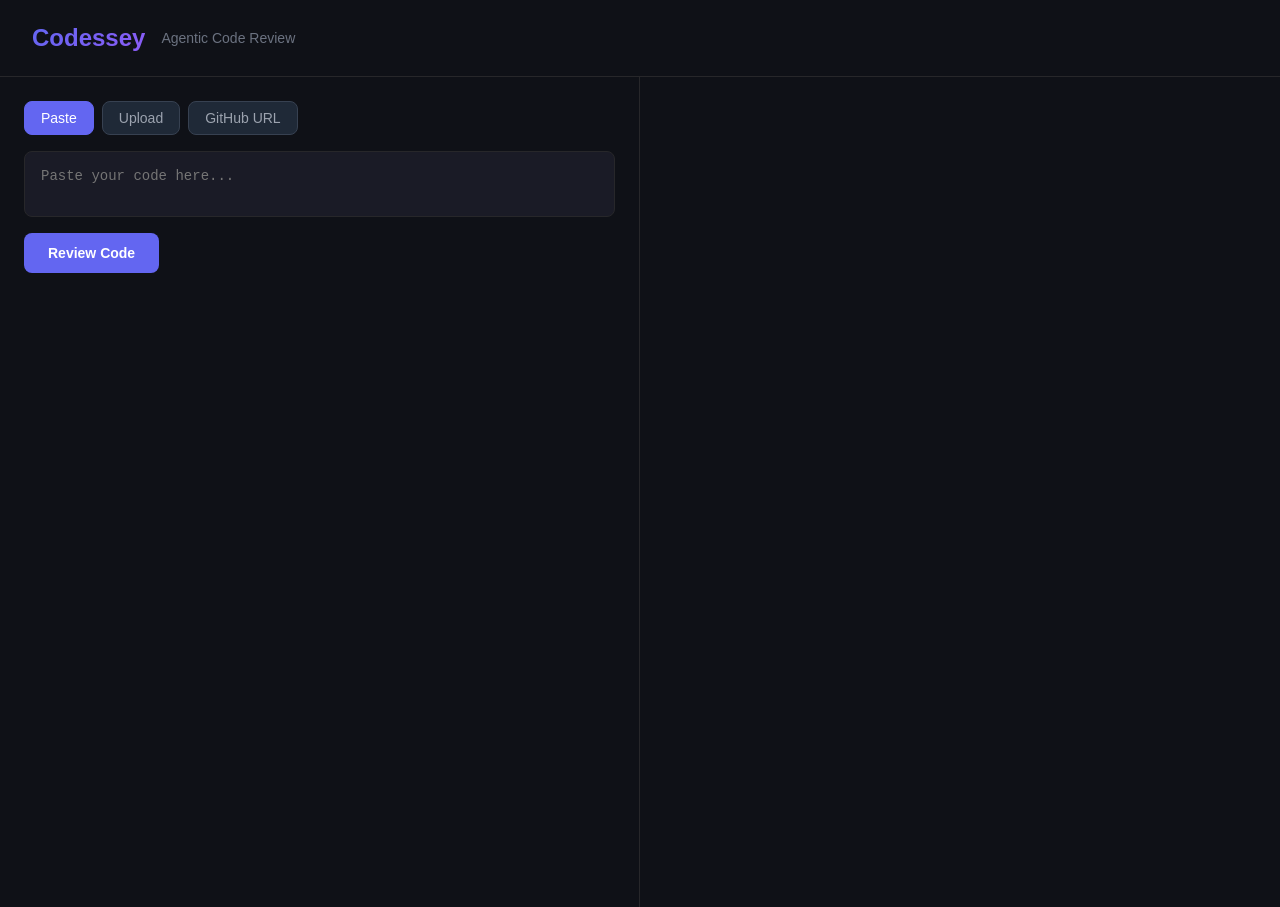
==== static/index.html @ 9fb00867 "Initial commit" ====
<!DOCTYPE html>
<html lang="en">
<head>
    <meta charset="UTF-8">
    <meta name="viewport" content="width=device-width, initial-scale=1.0">
    <title>Codessey — Agentic Code Review</title>
    <style>
        * { box-sizing: border-box; margin: 0; padding: 0; }
        body { font-family: -apple-system, BlinkMacSystemFont, 'Segoe UI', Roboto, sans-serif; background: #0f1117; color: #e4e4e7; min-height: 100vh; }
        .header { padding: 1.5rem 2rem; border-bottom: 1px solid #27272a; display: flex; align-items: center; gap: 1rem; }
        .header h1 { font-size: 1.5rem; font-weight: 700; background: linear-gradient(135deg, #6366f1, #8b5cf6); -webkit-background-clip: text; -webkit-text-fill-color: transparent; }
        .container { display: grid; grid-template-columns: 1fr 1fr; height: calc(100vh - 70px); }
        .panel { padding: 1.5rem; overflow-y: auto; }
        .panel-left { border-right: 1px solid #27272a; }
        .tabs { display: flex; gap: 0.5rem; margin-bottom: 1rem; }
        .tab { padding: 0.5rem 1rem; border-radius: 0.5rem; background: #1f2937; border: 1px solid #374151; cursor: pointer; color: #9ca3af; font-size: 0.875rem; }
        .tab.active { background: #6366f1; color: white; border-color: #6366f1; }
        textarea { width: 100%; height: calc(100% - 120px); background: #1a1b26; border: 1px solid #27272a; border-radius: 0.5rem; padding: 1rem; color: #e4e4e7; font-family: 'JetBrains Mono', monospace; font-size: 0.875rem; resize: none; }
        input[type="text"], input[type="file"] { width: 100%; padding: 0.75rem; background: #1a1b26; border: 1px solid #27272a; border-radius: 0.5rem; color: #e4e4e7; margin-bottom: 0.75rem; }
        .btn { padding: 0.75rem 1.5rem; background: #6366f1; color: white; border: none; border-radius: 0.5rem; cursor: pointer; font-size: 0.875rem; font-weight: 600; }
        .btn:hover { background: #4f46e5; }
        .btn:disabled { opacity: 0.5; cursor: not-allowed; }
        .report { font-size: 0.9rem; line-height: 1.6; }
        .report h1 { font-size: 1.3rem; margin-bottom: 1rem; }
        .report h2 { font-size: 1.1rem; margin-top: 1.5rem; margin-bottom: 0.5rem; color: #a5b4fc; }
        .report h3 { font-size: 0.95rem; margin-top: 1rem; color: #c4b5fd; }
        .report p { margin-bottom: 0.5rem; }
        .report hr { border: none; border-top: 1px solid #27272a; margin: 1rem 0; }
        .report blockquote { border-left: 3px solid #f59e0b; padding-left: 1rem; color: #fbbf24; margin: 0.5rem 0; }
        .loading { display: none; align-items: center; justify-content: center; height: 100%; }
        .loading.active { display: flex; }
        .spinner { width: 2rem; height: 2rem; border: 3px solid #27272a; border-top-color: #6366f1; border-radius: 50%; animation: spin 0.8s linear infinite; }
        @keyframes spin { to { transform: rotate(360deg); } }
        .error { color: #ef4444; padding: 1rem; background: #1a1b26; border-radius: 0.5rem; border: 1px solid #ef4444; }
        .hidden { display: none; }
    </style>
</head>
<body>
    <div class="header">
        <h1>Codessey</h1>
        <span style="color: #6b7280; font-size: 0.875rem;">Agentic Code Review</span>
    </div>
    <div class="container">
        <div class="panel panel-left">
            <div class="tabs">
                <button class="tab active" data-tab="paste">Paste</button>
                <button class="tab" data-tab="upload">Upload</button>
                <button class="tab" data-tab="url">GitHub URL</button>
            </div>
            <div id="tab-paste">
                <textarea id="code-input" placeholder="Paste your code here..."></textarea>
                <div style="margin-top: 0.75rem;">
                    <button class="btn" id="review-paste-btn">Review Code</button>
                </div>
            </div>
            <div id="tab-upload" class="hidden">
                <input type="file" id="file-input" accept=".py,.js,.ts,.java,.go,.cpp,.c,.h">
                <button class="btn" id="review-upload-btn">Review File</button>
            </div>
            <div id="tab-url" class="hidden">
                <input type="text" id="url-input" placeholder="https://github.com/user/repo/blob/main/file.py">
                <button class="btn" id="review-url-btn">Review URL</button>
            </div>
        </div>
        <div class="panel">
            <div class="loading" id="loading">
                <div style="text-align: center;">
                    <div class="spinner"></div>
                    <p style="margin-top: 1rem; color: #6b7280;">Analyzing code...</p>
                </div>
            </div>
            <div class="report" id="report"></div>
            <div class="error hidden" id="error"></div>
        </div>
    </div>
    <script src="app.js"></script>
</body>
</html>
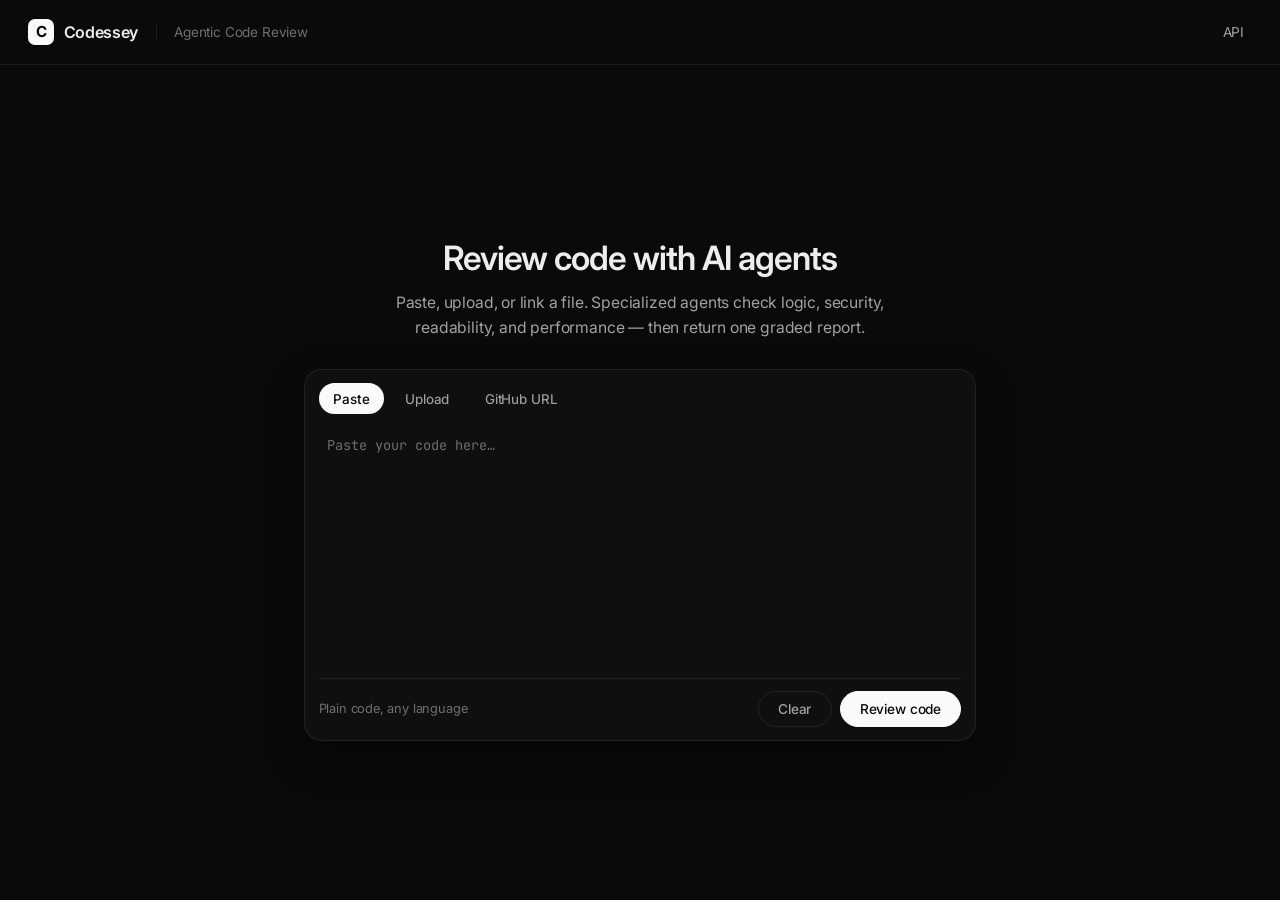
==== commit e0b8c4e8: "chore: update gitignore and static files" ====
--- a/static/index.html
+++ b/static/index.html
@@ -4,75 +4,128 @@
     <meta charset="UTF-8">
     <meta name="viewport" content="width=device-width, initial-scale=1.0">
     <title>Codessey — Agentic Code Review</title>
-    <style>
-        * { box-sizing: border-box; margin: 0; padding: 0; }
-        body { font-family: -apple-system, BlinkMacSystemFont, 'Segoe UI', Roboto, sans-serif; background: #0f1117; color: #e4e4e7; min-height: 100vh; }
-        .header { padding: 1.5rem 2rem; border-bottom: 1px solid #27272a; display: flex; align-items: center; gap: 1rem; }
-        .header h1 { font-size: 1.5rem; font-weight: 700; background: linear-gradient(135deg, #6366f1, #8b5cf6); -webkit-background-clip: text; -webkit-text-fill-color: transparent; }
-        .container { display: grid; grid-template-columns: 1fr 1fr; height: calc(100vh - 70px); }
-        .panel { padding: 1.5rem; overflow-y: auto; }
-        .panel-left { border-right: 1px solid #27272a; }
-        .tabs { display: flex; gap: 0.5rem; margin-bottom: 1rem; }
-        .tab { padding: 0.5rem 1rem; border-radius: 0.5rem; background: #1f2937; border: 1px solid #374151; cursor: pointer; color: #9ca3af; font-size: 0.875rem; }
-        .tab.active { background: #6366f1; color: white; border-color: #6366f1; }
-        textarea { width: 100%; height: calc(100% - 120px); background: #1a1b26; border: 1px solid #27272a; border-radius: 0.5rem; padding: 1rem; color: #e4e4e7; font-family: 'JetBrains Mono', monospace; font-size: 0.875rem; resize: none; }
-        input[type="text"], input[type="file"] { width: 100%; padding: 0.75rem; background: #1a1b26; border: 1px solid #27272a; border-radius: 0.5rem; color: #e4e4e7; margin-bottom: 0.75rem; }
-        .btn { padding: 0.75rem 1.5rem; background: #6366f1; color: white; border: none; border-radius: 0.5rem; cursor: pointer; font-size: 0.875rem; font-weight: 600; }
-        .btn:hover { background: #4f46e5; }
-        .btn:disabled { opacity: 0.5; cursor: not-allowed; }
-        .report { font-size: 0.9rem; line-height: 1.6; }
-        .report h1 { font-size: 1.3rem; margin-bottom: 1rem; }
-        .report h2 { font-size: 1.1rem; margin-top: 1.5rem; margin-bottom: 0.5rem; color: #a5b4fc; }
-        .report h3 { font-size: 0.95rem; margin-top: 1rem; color: #c4b5fd; }
-        .report p { margin-bottom: 0.5rem; }
-        .report hr { border: none; border-top: 1px solid #27272a; margin: 1rem 0; }
-        .report blockquote { border-left: 3px solid #f59e0b; padding-left: 1rem; color: #fbbf24; margin: 0.5rem 0; }
-        .loading { display: none; align-items: center; justify-content: center; height: 100%; }
-        .loading.active { display: flex; }
-        .spinner { width: 2rem; height: 2rem; border: 3px solid #27272a; border-top-color: #6366f1; border-radius: 50%; animation: spin 0.8s linear infinite; }
-        @keyframes spin { to { transform: rotate(360deg); } }
-        .error { color: #ef4444; padding: 1rem; background: #1a1b26; border-radius: 0.5rem; border: 1px solid #ef4444; }
-        .hidden { display: none; }
-    </style>
+    <link rel="preconnect" href="https://fonts.googleapis.com">
+    <link rel="preconnect" href="https://fonts.gstatic.com" crossorigin>
+    <link href="https://fonts.googleapis.com/css2?family=Inter:wght@400;450;500;600;700&family=JetBrains+Mono:wght@400;500&display=swap" rel="stylesheet">
+    <link rel="stylesheet" href="styles.css">
 </head>
 <body>
-    <div class="header">
-        <h1>Codessey</h1>
-        <span style="color: #6b7280; font-size: 0.875rem;">Agentic Code Review</span>
-    </div>
-    <div class="container">
-        <div class="panel panel-left">
-            <div class="tabs">
-                <button class="tab active" data-tab="paste">Paste</button>
-                <button class="tab" data-tab="upload">Upload</button>
-                <button class="tab" data-tab="url">GitHub URL</button>
+    <header class="header">
+        <div class="brand">
+            <div class="logo-mark">C</div>
+            <h1>Codessey</h1>
+        </div>
+        <div class="divider"></div>
+        <span class="tagline">Agentic Code Review</span>
+        <div class="spacer"></div>
+        <a class="header-link" href="/docs" target="_blank" rel="noopener">API</a>
+    </header>
+
+    <main class="stage">
+        <!-- ===== Input view ===== -->
+        <section class="view active" id="view-input">
+            <div class="hero">
+                <h2 class="hero-title">Review code with AI agents</h2>
+                <p class="hero-subtitle">Paste, upload, or link a file. Specialized agents check logic, security, readability, and performance — then return one graded report.</p>
             </div>
-            <div id="tab-paste">
-                <textarea id="code-input" placeholder="Paste your code here..."></textarea>
-                <div style="margin-top: 0.75rem;">
-                    <button class="btn" id="review-paste-btn">Review Code</button>
+
+            <div class="composer">
+                <div class="tabs" role="tablist">
+                    <button class="tab active" data-tab="paste" role="tab">Paste</button>
+                    <button class="tab" data-tab="upload" role="tab">Upload</button>
+                    <button class="tab" data-tab="url" role="tab">GitHub URL</button>
+                </div>
+
+                <!-- Paste -->
+                <div class="tab-content" id="tab-paste">
+                    <textarea id="code-input" placeholder="Paste your code here…" spellcheck="false"></textarea>
+                    <div class="composer-bar">
+                        <span class="composer-hint" id="paste-hint">Plain code, any language</span>
+                        <div class="composer-actions">
+                            <button class="btn btn-ghost" id="clear-paste-btn" type="button">Clear</button>
+                            <button class="btn" id="review-paste-btn">Review code</button>
+                        </div>
+                    </div>
+                </div>
+
+                <!-- Upload -->
+                <div class="tab-content hidden" id="tab-upload">
+                    <label class="dropzone" id="dropzone" for="file-input">
+                        <svg class="dz-icon" width="28" height="28" viewBox="0 0 24 24" fill="none" stroke="currentColor" stroke-width="1.5" stroke-linecap="round" stroke-linejoin="round">
+                            <path d="M21 15v4a2 2 0 0 1-2 2H5a2 2 0 0 1-2-2v-4"/>
+                            <polyline points="17 8 12 3 7 8"/>
+                            <line x1="12" y1="3" x2="12" y2="15"/>
+                        </svg>
+                        <div class="dz-text" id="dz-text">Drag &amp; drop a file here, or <u>browse</u></div>
+                        <input type="file" id="file-input" accept=".py,.js,.ts,.java,.go,.cpp,.c,.h">
+                    </label>
+                    <div class="composer-bar">
+                        <span class="composer-hint">.py .js .ts .java .go .cpp .c .h</span>
+                        <div class="composer-actions">
+                            <button class="btn" id="review-upload-btn" disabled>Review file</button>
+                        </div>
+                    </div>
+                </div>
+
+                <!-- URL -->
+                <div class="tab-content hidden" id="tab-url">
+                    <input type="text" id="url-input" placeholder="https://github.com/user/repo/blob/main/file.py" spellcheck="false">
+                    <div class="composer-bar">
+                        <span class="composer-hint">A single file on GitHub</span>
+                        <div class="composer-actions">
+                            <button class="btn" id="review-url-btn">Review URL</button>
+                        </div>
+                    </div>
                 </div>
             </div>
-            <div id="tab-upload" class="hidden">
-                <input type="file" id="file-input" accept=".py,.js,.ts,.java,.go,.cpp,.c,.h">
-                <button class="btn" id="review-upload-btn">Review File</button>
+        </section>
+
+        <!-- ===== Loading view ===== -->
+        <section class="view" id="view-loading">
+            <div class="loader">
+                <div class="spinner"></div>
+                <p class="loader-title">Analyzing code…</p>
+                <p class="loader-sub" id="loader-sub">Agents are reviewing logic, security, readability, and performance.</p>
             </div>
-            <div id="tab-url" class="hidden">
-                <input type="text" id="url-input" placeholder="https://github.com/user/repo/blob/main/file.py">
-                <button class="btn" id="review-url-btn">Review URL</button>
-            </div>
-        </div>
-        <div class="panel">
-            <div class="loading" id="loading">
-                <div style="text-align: center;">
-                    <div class="spinner"></div>
-                    <p style="margin-top: 1rem; color: #6b7280;">Analyzing code...</p>
+        </section>
+
+        <!-- ===== Results view ===== -->
+        <section class="view" id="view-results">
+            <div class="results-inner">
+                <div class="error" id="error"></div>
+
+                <div class="summary" id="summary">
+                    <div class="grade-badge" id="grade-badge">–</div>
+                    <div class="summary-meta">
+                        <div class="summary-score">
+                            <span>Health</span>
+                            <b id="health-value">0</b>/100
+                        </div>
+                        <div class="score-bar">
+                            <div class="score-bar-fill" id="score-bar-fill" style="width:0%"></div>
+                        </div>
+                        <div class="summary-stats">
+                            <div><b id="findings-count">0</b> findings</div>
+                            <div id="unavailable-stat" class="hidden"><b id="unavailable-count">0</b> checks unavailable</div>
+                        </div>
+                    </div>
+                </div>
+
+                <article class="report" id="report"></article>
+
+                <div class="results-footer">
+                    <button class="btn btn-ghost" id="review-another-btn" type="button">
+                        <svg width="15" height="15" viewBox="0 0 24 24" fill="none" stroke="currentColor" stroke-width="1.8" stroke-linecap="round" stroke-linejoin="round">
+                            <path d="M3 12a9 9 0 1 0 9-9 9.75 9.75 0 0 0-6.74 2.74L3 8"/>
+                            <path d="M3 3v5h5"/>
+                        </svg>
+                        Review another
+                    </button>
                 </div>
             </div>
-            <div class="report" id="report"></div>
-            <div class="error hidden" id="error"></div>
-        </div>
-    </div>
+        </section>
+    </main>
+
     <script src="app.js"></script>
 </body>
 </html>
--- a/static/styles.css
+++ b/static/styles.css
@@ -0,0 +1,586 @@
+:root {
+  --bg: #0a0a0a;
+  --bg-elevated: #0f0f0f;
+  --bg-input: #0d0d0d;
+  --bg-hover: #161616;
+  --border: rgba(255, 255, 255, 0.08);
+  --border-strong: rgba(255, 255, 255, 0.14);
+  --text: #ededed;
+  --text-muted: #a1a1a1;
+  --text-faint: #6e6e6e;
+  --accent: #fafafa;
+  --critical: #f87171;
+  --warning: #e0b341;
+  --info: #6ee7a8;
+  --radius-lg: 18px;
+  --radius: 12px;
+  --radius-sm: 8px;
+  --font-sans: "Inter", -apple-system, BlinkMacSystemFont, "Segoe UI", Roboto, Helvetica, Arial, sans-serif;
+  --font-mono: "JetBrains Mono", "SF Mono", ui-monospace, Menlo, Consolas, monospace;
+}
+
+* {
+  box-sizing: border-box;
+  margin: 0;
+  padding: 0;
+}
+
+html,
+body {
+  height: 100%;
+}
+
+body {
+  font-family: var(--font-sans);
+  background: var(--bg);
+  color: var(--text);
+  display: flex;
+  flex-direction: column;
+  height: 100vh;
+  overflow: hidden;
+  -webkit-font-smoothing: antialiased;
+  text-rendering: optimizeLegibility;
+  letter-spacing: -0.011em;
+}
+
+/* ---------- Header ---------- */
+.header {
+  display: flex;
+  align-items: center;
+  gap: 0.7rem;
+  padding: 1.1rem 1.75rem;
+  border-bottom: 1px solid var(--border);
+  flex-shrink: 0;
+}
+
+.brand {
+  display: flex;
+  align-items: center;
+  gap: 0.6rem;
+}
+
+.logo-mark {
+  width: 26px;
+  height: 26px;
+  border-radius: 7px;
+  background: var(--accent);
+  color: #0a0a0a;
+  display: grid;
+  place-items: center;
+  font-weight: 700;
+  font-size: 0.95rem;
+}
+
+.brand h1 {
+  font-size: 1rem;
+  font-weight: 600;
+  letter-spacing: -0.02em;
+}
+
+.divider {
+  width: 1px;
+  height: 18px;
+  background: var(--border);
+  margin: 0 0.4rem;
+}
+
+.header .tagline {
+  color: var(--text-faint);
+  font-size: 0.85rem;
+  font-weight: 400;
+}
+
+.header .spacer {
+  flex: 1;
+}
+
+.header-link {
+  color: var(--text-muted);
+  font-size: 0.85rem;
+  text-decoration: none;
+  padding: 0.4rem 0.5rem;
+  border-radius: var(--radius-sm);
+  transition: color 0.15s;
+}
+
+.header-link:hover {
+  color: var(--text);
+}
+
+/* ---------- Stage / views ---------- */
+.stage {
+  flex: 1;
+  min-height: 0;
+  overflow-y: auto;
+  display: flex;
+  justify-content: center;
+}
+
+.view {
+  display: none;
+  width: 100%;
+  max-width: 720px;
+  padding: 4rem 1.5rem 3rem;
+  margin: 0 auto;
+  animation: fade-in 0.4s ease both;
+}
+
+.view.active {
+  display: block;
+}
+
+#view-loading.active,
+#view-input.active {
+  display: flex;
+  flex-direction: column;
+  justify-content: center;
+  min-height: 100%;
+}
+
+@keyframes fade-in {
+  from { opacity: 0; transform: translateY(6px); }
+  to { opacity: 1; transform: translateY(0); }
+}
+
+/* ---------- Hero ---------- */
+.hero {
+  text-align: center;
+  margin-bottom: 1.75rem;
+}
+
+.hero-title {
+  font-size: 2.1rem;
+  font-weight: 600;
+  letter-spacing: -0.03em;
+  line-height: 1.1;
+  margin-bottom: 0.85rem;
+}
+
+.hero-subtitle {
+  color: var(--text-muted);
+  font-size: 0.98rem;
+  line-height: 1.6;
+  max-width: 520px;
+  margin: 0 auto;
+}
+
+/* ---------- Composer card ---------- */
+.composer {
+  background: var(--bg-elevated);
+  border: 1px solid var(--border);
+  border-radius: var(--radius-lg);
+  padding: 0.85rem;
+  box-shadow: 0 16px 40px rgba(0, 0, 0, 0.35);
+}
+
+.tabs {
+  display: inline-flex;
+  gap: 0.4rem;
+  margin-bottom: 0.85rem;
+}
+
+.tab {
+  padding: 0.4rem 0.85rem;
+  border-radius: 999px;
+  background: transparent;
+  border: 1px solid transparent;
+  cursor: pointer;
+  color: var(--text-muted);
+  font-size: 0.84rem;
+  font-weight: 450;
+  font-family: inherit;
+  letter-spacing: -0.01em;
+  transition: background 0.15s, color 0.15s;
+}
+
+.tab:hover {
+  color: var(--text);
+  background: var(--bg-hover);
+}
+
+.tab.active {
+  background: var(--accent);
+  color: #0a0a0a;
+  font-weight: 500;
+}
+
+/* ---------- Inputs ---------- */
+.tab-content {
+  display: block;
+}
+
+.tab-content.hidden {
+  display: none;
+}
+
+textarea {
+  width: 100%;
+  height: 240px;
+  background: transparent;
+  border: none;
+  padding: 0.4rem 0.5rem;
+  color: var(--text);
+  font-family: var(--font-mono);
+  font-size: 0.85rem;
+  line-height: 1.65;
+  resize: none;
+}
+
+textarea::placeholder,
+input[type="text"]::placeholder {
+  color: var(--text-faint);
+}
+
+textarea:focus,
+input[type="text"]:focus {
+  outline: none;
+}
+
+input[type="text"] {
+  width: 100%;
+  padding: 0.85rem 0.6rem;
+  background: transparent;
+  border: none;
+  color: var(--text);
+  font-size: 0.92rem;
+  font-family: var(--font-mono);
+}
+
+/* Composer bottom bar */
+.composer-bar {
+  display: flex;
+  align-items: center;
+  justify-content: space-between;
+  gap: 1rem;
+  padding-top: 0.75rem;
+  margin-top: 0.4rem;
+  border-top: 1px solid var(--border);
+}
+
+.composer-hint {
+  color: var(--text-faint);
+  font-size: 0.8rem;
+}
+
+.composer-actions {
+  display: flex;
+  align-items: center;
+  gap: 0.5rem;
+}
+
+/* File dropzone */
+.dropzone {
+  border: 1px dashed var(--border-strong);
+  border-radius: var(--radius);
+  padding: 3rem 1.5rem;
+  text-align: center;
+  cursor: pointer;
+  transition: border-color 0.15s, background 0.15s;
+  display: flex;
+  flex-direction: column;
+  align-items: center;
+  gap: 0.85rem;
+}
+
+.dropzone:hover,
+.dropzone.dragover {
+  border-color: var(--border-strong);
+  background: var(--bg-hover);
+}
+
+.dropzone .dz-icon {
+  color: var(--text-faint);
+}
+
+.dropzone .dz-text {
+  color: var(--text-muted);
+  font-size: 0.9rem;
+}
+
+.dropzone .dz-text u {
+  color: var(--text);
+  text-underline-offset: 3px;
+}
+
+.dropzone .dz-file {
+  color: var(--text);
+  font-weight: 500;
+  font-size: 0.9rem;
+  font-family: var(--font-mono);
+}
+
+input[type="file"] {
+  display: none;
+}
+
+/* ---------- Buttons ---------- */
+.btn {
+  display: inline-flex;
+  align-items: center;
+  gap: 0.45rem;
+  padding: 0.55rem 1.2rem;
+  background: var(--accent);
+  color: #0a0a0a;
+  border: 1px solid var(--accent);
+  border-radius: 999px;
+  cursor: pointer;
+  font-size: 0.85rem;
+  font-weight: 500;
+  font-family: inherit;
+  letter-spacing: -0.01em;
+  transition: opacity 0.15s, background 0.15s, transform 0.05s;
+}
+
+.btn:hover:not(:disabled) {
+  opacity: 0.88;
+}
+
+.btn:active:not(:disabled) {
+  transform: translateY(1px);
+}
+
+.btn:disabled {
+  opacity: 0.4;
+  cursor: not-allowed;
+}
+
+.btn-ghost {
+  background: transparent;
+  color: var(--text-muted);
+  border: 1px solid var(--border);
+}
+
+.btn-ghost:hover:not(:disabled) {
+  background: var(--bg-hover);
+  color: var(--text);
+  opacity: 1;
+}
+
+/* ---------- Loading view ---------- */
+.loader {
+  text-align: center;
+  display: flex;
+  flex-direction: column;
+  align-items: center;
+  gap: 1rem;
+}
+
+.loader-title {
+  font-size: 1.05rem;
+  font-weight: 500;
+  color: var(--text);
+}
+
+.loader-sub {
+  color: var(--text-faint);
+  font-size: 0.88rem;
+  max-width: 340px;
+  line-height: 1.55;
+}
+
+.spinner {
+  width: 30px;
+  height: 30px;
+  border: 2px solid var(--border);
+  border-top-color: var(--text);
+  border-radius: 50%;
+  animation: spin 0.7s linear infinite;
+}
+
+@keyframes spin {
+  to { transform: rotate(360deg); }
+}
+
+/* ---------- Results ---------- */
+.results-inner {
+  width: 100%;
+}
+
+.summary {
+  display: flex;
+  align-items: center;
+  gap: 1.25rem;
+  padding: 1.25rem 1.4rem;
+  background: var(--bg-elevated);
+  border: 1px solid var(--border);
+  border-radius: var(--radius-lg);
+  margin-bottom: 1.5rem;
+}
+
+.grade-badge {
+  width: 56px;
+  height: 56px;
+  border-radius: var(--radius);
+  display: grid;
+  place-items: center;
+  font-size: 1.7rem;
+  font-weight: 600;
+  flex-shrink: 0;
+  border: 1px solid var(--border);
+}
+
+.grade-A { color: var(--info); background: rgba(110, 231, 168, 0.08); border-color: rgba(110, 231, 168, 0.2); }
+.grade-B { color: #7dd3fc; background: rgba(125, 211, 252, 0.08); border-color: rgba(125, 211, 252, 0.2); }
+.grade-C { color: var(--warning); background: rgba(224, 179, 65, 0.08); border-color: rgba(224, 179, 65, 0.2); }
+.grade-D { color: #fb923c; background: rgba(251, 146, 60, 0.08); border-color: rgba(251, 146, 60, 0.2); }
+.grade-F { color: var(--critical); background: rgba(248, 113, 113, 0.08); border-color: rgba(248, 113, 113, 0.2); }
+
+.summary-meta {
+  flex: 1;
+  min-width: 0;
+}
+
+.summary-score {
+  display: flex;
+  align-items: baseline;
+  gap: 0.4rem;
+  font-weight: 600;
+  font-size: 1rem;
+}
+
+.summary-score span {
+  color: var(--text-faint);
+  font-size: 0.82rem;
+  font-weight: 400;
+}
+
+.score-bar {
+  height: 5px;
+  border-radius: 999px;
+  background: rgba(255, 255, 255, 0.06);
+  overflow: hidden;
+  margin: 0.6rem 0;
+}
+
+.score-bar-fill {
+  height: 100%;
+  border-radius: 999px;
+  transition: width 0.6s ease;
+}
+
+.summary-stats {
+  display: flex;
+  gap: 1.25rem;
+  font-size: 0.82rem;
+  color: var(--text-faint);
+}
+
+.summary-stats b {
+  color: var(--text);
+  font-weight: 500;
+}
+
+/* ---------- Report ---------- */
+.report {
+  font-size: 0.92rem;
+  line-height: 1.75;
+  color: var(--text-muted);
+}
+
+.report h1 {
+  font-size: 1.25rem;
+  margin-bottom: 1rem;
+  font-weight: 600;
+  letter-spacing: -0.02em;
+  color: var(--text);
+}
+
+.report h2 {
+  font-size: 1rem;
+  margin: 1.75rem 0 0.6rem;
+  color: var(--text);
+  font-weight: 600;
+  letter-spacing: -0.01em;
+}
+
+.report h3 {
+  font-size: 0.92rem;
+  margin: 1.2rem 0 0.4rem;
+  color: var(--text);
+  font-weight: 500;
+}
+
+.report p {
+  margin-bottom: 0.65rem;
+}
+
+.report strong {
+  color: var(--text);
+  font-weight: 500;
+}
+
+.report hr {
+  border: none;
+  border-top: 1px solid var(--border);
+  margin: 1.25rem 0;
+}
+
+.report blockquote {
+  border-left: 2px solid var(--border-strong);
+  padding: 0.4rem 1rem;
+  color: var(--text-muted);
+  margin: 0.85rem 0;
+}
+
+.report code {
+  font-family: var(--font-mono);
+  font-size: 0.85em;
+  background: rgba(255, 255, 255, 0.06);
+  padding: 0.12rem 0.4rem;
+  border-radius: 5px;
+  color: var(--text);
+}
+
+/* ---------- Results footer ---------- */
+.results-footer {
+  display: flex;
+  justify-content: center;
+  margin-top: 2.5rem;
+  padding-top: 2rem;
+  border-top: 1px solid var(--border);
+}
+
+/* ---------- Error ---------- */
+.error {
+  display: none;
+  color: var(--critical);
+  padding: 1rem 1.2rem;
+  background: rgba(248, 113, 113, 0.06);
+  border-radius: var(--radius);
+  border: 1px solid rgba(248, 113, 113, 0.2);
+  margin-bottom: 1.5rem;
+  font-size: 0.88rem;
+}
+
+.error.active {
+  display: block;
+}
+
+.hidden {
+  display: none !important;
+}
+
+/* ---------- Scrollbars ---------- */
+.stage::-webkit-scrollbar {
+  width: 10px;
+}
+
+.stage::-webkit-scrollbar-thumb {
+  background: rgba(255, 255, 255, 0.08);
+  border-radius: 999px;
+  border: 3px solid var(--bg);
+}
+
+.stage::-webkit-scrollbar-thumb:hover {
+  background: rgba(255, 255, 255, 0.14);
+}
+
+/* ---------- Responsive ---------- */
+@media (max-width: 640px) {
+  .view {
+    padding: 2.5rem 1.1rem;
+  }
+  .hero-title {
+    font-size: 1.7rem;
+  }
+}
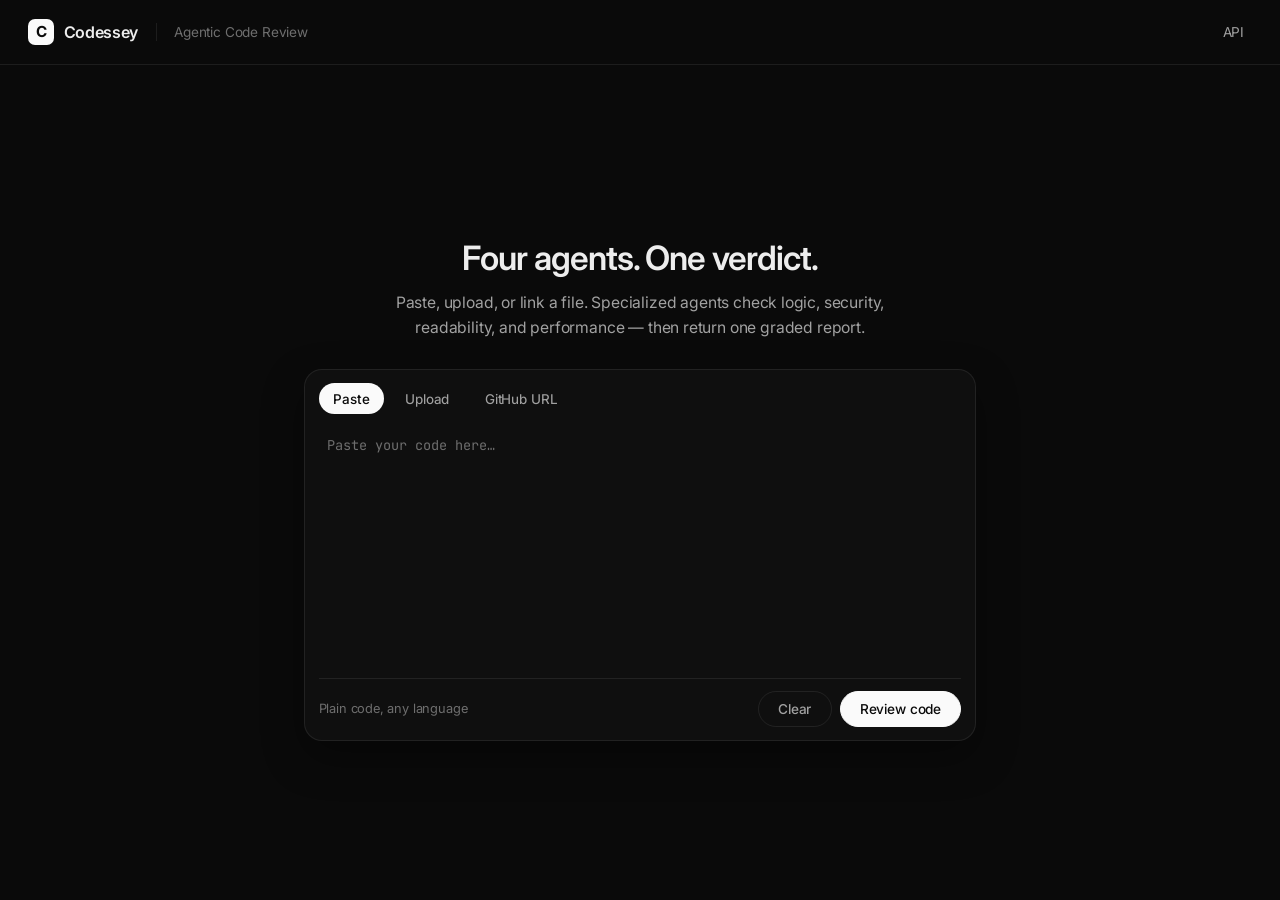
==== commit 4964cd7d: "updated hero and finalized UI" ====
--- a/static/index.html
+++ b/static/index.html
@@ -1,131 +1,334 @@
-<!DOCTYPE html>
+<!doctype html>
 <html lang="en">
-<head>
-    <meta charset="UTF-8">
-    <meta name="viewport" content="width=device-width, initial-scale=1.0">
+  <head>
+    <meta charset="UTF-8" />
+    <meta name="viewport" content="width=device-width, initial-scale=1.0" />
     <title>Codessey — Agentic Code Review</title>
-    <link rel="preconnect" href="https://fonts.googleapis.com">
-    <link rel="preconnect" href="https://fonts.gstatic.com" crossorigin>
-    <link href="https://fonts.googleapis.com/css2?family=Inter:wght@400;450;500;600;700&family=JetBrains+Mono:wght@400;500&display=swap" rel="stylesheet">
-    <link rel="stylesheet" href="styles.css">
-</head>
-<body>
+    <link rel="preconnect" href="https://fonts.googleapis.com" />
+    <link rel="preconnect" href="https://fonts.gstatic.com" crossorigin />
+    <link
+      href="https://fonts.googleapis.com/css2?family=Inter:wght@400;450;500;600;700&family=JetBrains+Mono:wght@400;500&display=swap"
+      rel="stylesheet"
+    />
+    <link rel="stylesheet" href="styles.css" />
+  </head>
+  <body>
     <header class="header">
-        <div class="brand">
-            <div class="logo-mark">C</div>
-            <h1>Codessey</h1>
+      <div class="brand">
+        <div class="logo-mark">C</div>
+        <h1>Codessey</h1>
+      </div>
+      <div class="divider"></div>
+      <span class="tagline">Agentic Code Review</span>
+      <div class="spacer"></div>
+      <a class="header-link" href="/docs" target="_blank" rel="noopener">API</a>
+    </header>
+
+    <main class="stage">
+      <!-- ===== Input view ===== -->
+      <section class="view active" id="view-input">
+        <div class="hero">
+          <h2 class="hero-title">Four agents. One verdict.</h2>
+          <p class="hero-subtitle">
+            Paste, upload, or link a file. Specialized agents check logic,
+            security, readability, and performance — then return one graded
+            report.
+          </p>
         </div>
-        <div class="divider"></div>
-        <span class="tagline">Agentic Code Review</span>
-        <div class="spacer"></div>
-        <a class="header-link" href="/docs" target="_blank" rel="noopener">API</a>
-    </header>
-
-    <main class="stage">
-        <!-- ===== Input view ===== -->
-        <section class="view active" id="view-input">
-            <div class="hero">
-                <h2 class="hero-title">Review code with AI agents</h2>
-                <p class="hero-subtitle">Paste, upload, or link a file. Specialized agents check logic, security, readability, and performance — then return one graded report.</p>
-            </div>
-
-            <div class="composer">
-                <div class="tabs" role="tablist">
-                    <button class="tab active" data-tab="paste" role="tab">Paste</button>
-                    <button class="tab" data-tab="upload" role="tab">Upload</button>
-                    <button class="tab" data-tab="url" role="tab">GitHub URL</button>
+
+        <div class="composer">
+          <div class="tabs" role="tablist">
+            <button class="tab active" data-tab="paste" role="tab">
+              Paste
+            </button>
+            <button class="tab" data-tab="upload" role="tab">Upload</button>
+            <button class="tab" data-tab="url" role="tab">GitHub URL</button>
+          </div>
+
+          <!-- Paste -->
+          <div class="tab-content" id="tab-paste">
+            <textarea
+              id="code-input"
+              placeholder="Paste your code here…"
+              spellcheck="false"
+            ></textarea>
+            <div class="composer-bar">
+              <span class="composer-hint" id="paste-hint"
+                >Plain code, any language</span
+              >
+              <div class="composer-actions">
+                <button
+                  class="btn btn-ghost"
+                  id="clear-paste-btn"
+                  type="button"
+                >
+                  Clear
+                </button>
+                <button class="btn" id="review-paste-btn">Review code</button>
+              </div>
+            </div>
+          </div>
+
+          <!-- Upload -->
+          <div class="tab-content hidden" id="tab-upload">
+            <label class="dropzone" id="dropzone" for="file-input">
+              <svg
+                class="dz-icon"
+                width="28"
+                height="28"
+                viewBox="0 0 24 24"
+                fill="none"
+                stroke="currentColor"
+                stroke-width="1.5"
+                stroke-linecap="round"
+                stroke-linejoin="round"
+              >
+                <path d="M21 15v4a2 2 0 0 1-2 2H5a2 2 0 0 1-2-2v-4" />
+                <polyline points="17 8 12 3 7 8" />
+                <line x1="12" y1="3" x2="12" y2="15" />
+              </svg>
+              <div class="dz-text" id="dz-text">
+                Drag &amp; drop a file here, or <u>browse</u>
+              </div>
+              <input
+                type="file"
+                id="file-input"
+                accept=".py,.js,.ts,.java,.go,.cpp,.c,.h"
+              />
+            </label>
+            <div class="composer-bar">
+              <span class="composer-hint"
+                >.py .js .ts .java .go .cpp .c .h</span
+              >
+              <div class="composer-actions">
+                <button class="btn" id="review-upload-btn" disabled>
+                  Review file
+                </button>
+              </div>
+            </div>
+          </div>
+
+          <!-- URL -->
+          <div class="tab-content hidden" id="tab-url">
+            <input
+              type="text"
+              id="url-input"
+              placeholder="https://github.com/user/repo/blob/main/file.py"
+              spellcheck="false"
+            />
+            <div class="composer-bar">
+              <span class="composer-hint">A single file on GitHub</span>
+              <div class="composer-actions">
+                <button class="btn" id="review-url-btn">Review URL</button>
+              </div>
+            </div>
+          </div>
+        </div>
+      </section>
+
+      <!-- ===== Loading view (mission control) ===== -->
+      <section class="view" id="view-loading">
+        <div class="mission">
+          <p class="mc-label mc-label-top">Live analysis — mission control</p>
+
+          <div class="mc-grid">
+            <!-- connectors (behind nodes) -->
+            <div class="mc-line vertical"></div>
+            <div class="mc-line horizontal"></div>
+
+            <!-- Security (top) -->
+            <div
+              class="agent agent-top"
+              data-agent="security"
+              style="--delay: 0s"
+            >
+              <div class="agent-head">
+                <span class="agent-icon">
+                  <svg
+                    width="15"
+                    height="15"
+                    viewBox="0 0 24 24"
+                    fill="none"
+                    stroke="currentColor"
+                    stroke-width="1.6"
+                    stroke-linecap="round"
+                    stroke-linejoin="round"
+                  >
+                    <path d="M12 22s8-4 8-10V5l-8-3-8 3v7c0 6 8 10 8 10z" />
+                  </svg>
+                </span>
+                <span class="agent-name">Security</span>
+                <span class="agent-dot"></span>
+              </div>
+              <p class="agent-status">initializing…</p>
+            </div>
+
+            <!-- Logic (left) -->
+            <div
+              class="agent agent-left"
+              data-agent="logic"
+              style="--delay: 0.4s"
+            >
+              <div class="agent-head">
+                <span class="agent-icon">
+                  <svg
+                    width="15"
+                    height="15"
+                    viewBox="0 0 24 24"
+                    fill="none"
+                    stroke="currentColor"
+                    stroke-width="1.6"
+                    stroke-linecap="round"
+                    stroke-linejoin="round"
+                  >
+                    <polyline points="16 18 22 12 16 6" />
+                    <polyline points="8 6 2 12 8 18" />
+                  </svg>
+                </span>
+                <span class="agent-name">Logic &amp; Correctness</span>
+                <span class="agent-dot"></span>
+              </div>
+              <p class="agent-status">initializing…</p>
+            </div>
+
+            <!-- Conductor (center) -->
+            <div class="conductor">
+              <div class="conductor-orb">
+                <span class="conductor-name">Conductor</span>
+                <span class="conductor-count"><b id="mc-count">0</b>/4</span>
+              </div>
+            </div>
+
+            <!-- Readability (right) -->
+            <div
+              class="agent agent-right"
+              data-agent="readability"
+              style="--delay: 0.6s"
+            >
+              <div class="agent-head">
+                <span class="agent-icon">
+                  <svg
+                    width="15"
+                    height="15"
+                    viewBox="0 0 24 24"
+                    fill="none"
+                    stroke="currentColor"
+                    stroke-width="1.6"
+                    stroke-linecap="round"
+                    stroke-linejoin="round"
+                  >
+                    <path d="M2 3h6a4 4 0 0 1 4 4v14a3 3 0 0 0-3-3H2z" />
+                    <path d="M22 3h-6a4 4 0 0 0-4 4v14a3 3 0 0 1 3-3h7z" />
+                  </svg>
+                </span>
+                <span class="agent-name">Readability</span>
+                <span class="agent-dot"></span>
+              </div>
+              <p class="agent-status">initializing…</p>
+            </div>
+
+            <!-- Performance (bottom) -->
+            <div
+              class="agent agent-bottom"
+              data-agent="performance"
+              style="--delay: 0.2s"
+            >
+              <div class="agent-head">
+                <span class="agent-icon">
+                  <svg
+                    width="15"
+                    height="15"
+                    viewBox="0 0 24 24"
+                    fill="none"
+                    stroke="currentColor"
+                    stroke-width="1.6"
+                    stroke-linecap="round"
+                    stroke-linejoin="round"
+                  >
+                    <polygon points="13 2 3 14 12 14 11 22 21 10 12 10 13 2" />
+                  </svg>
+                </span>
+                <span class="agent-name">Performance</span>
+                <span class="agent-dot"></span>
+              </div>
+              <p class="agent-status">initializing…</p>
+            </div>
+          </div>
+
+          <div class="mc-footer">
+            <p class="mc-label">Agents active — telemetry streaming…</p>
+            <div class="mc-elapsed">
+              <svg
+                width="14"
+                height="14"
+                viewBox="0 0 24 24"
+                fill="none"
+                stroke="currentColor"
+                stroke-width="1.8"
+                stroke-linecap="round"
+                stroke-linejoin="round"
+              >
+                <circle cx="12" cy="12" r="9" />
+                <polyline points="12 7 12 12 15 14" />
+              </svg>
+              <b id="mc-elapsed">0.0</b> s elapsed
+            </div>
+          </div>
+        </div>
+      </section>
+
+      <!-- ===== Results view ===== -->
+      <section class="view" id="view-results">
+        <div class="results-inner">
+          <div class="error" id="error"></div>
+
+          <div class="summary" id="summary">
+            <div class="grade-badge" id="grade-badge">–</div>
+            <div class="summary-meta">
+              <div class="summary-score">
+                <span>Health</span>
+                <b id="health-value">0</b>/100
+              </div>
+              <div class="score-bar">
+                <div
+                  class="score-bar-fill"
+                  id="score-bar-fill"
+                  style="width: 0%"
+                ></div>
+              </div>
+              <div class="summary-stats">
+                <div><b id="findings-count">0</b> findings</div>
+                <div id="unavailable-stat" class="hidden">
+                  <b id="unavailable-count">0</b> checks unavailable
                 </div>
-
-                <!-- Paste -->
-                <div class="tab-content" id="tab-paste">
-                    <textarea id="code-input" placeholder="Paste your code here…" spellcheck="false"></textarea>
-                    <div class="composer-bar">
-                        <span class="composer-hint" id="paste-hint">Plain code, any language</span>
-                        <div class="composer-actions">
-                            <button class="btn btn-ghost" id="clear-paste-btn" type="button">Clear</button>
-                            <button class="btn" id="review-paste-btn">Review code</button>
-                        </div>
-                    </div>
-                </div>
-
-                <!-- Upload -->
-                <div class="tab-content hidden" id="tab-upload">
-                    <label class="dropzone" id="dropzone" for="file-input">
-                        <svg class="dz-icon" width="28" height="28" viewBox="0 0 24 24" fill="none" stroke="currentColor" stroke-width="1.5" stroke-linecap="round" stroke-linejoin="round">
-                            <path d="M21 15v4a2 2 0 0 1-2 2H5a2 2 0 0 1-2-2v-4"/>
-                            <polyline points="17 8 12 3 7 8"/>
-                            <line x1="12" y1="3" x2="12" y2="15"/>
-                        </svg>
-                        <div class="dz-text" id="dz-text">Drag &amp; drop a file here, or <u>browse</u></div>
-                        <input type="file" id="file-input" accept=".py,.js,.ts,.java,.go,.cpp,.c,.h">
-                    </label>
-                    <div class="composer-bar">
-                        <span class="composer-hint">.py .js .ts .java .go .cpp .c .h</span>
-                        <div class="composer-actions">
-                            <button class="btn" id="review-upload-btn" disabled>Review file</button>
-                        </div>
-                    </div>
-                </div>
-
-                <!-- URL -->
-                <div class="tab-content hidden" id="tab-url">
-                    <input type="text" id="url-input" placeholder="https://github.com/user/repo/blob/main/file.py" spellcheck="false">
-                    <div class="composer-bar">
-                        <span class="composer-hint">A single file on GitHub</span>
-                        <div class="composer-actions">
-                            <button class="btn" id="review-url-btn">Review URL</button>
-                        </div>
-                    </div>
-                </div>
-            </div>
-        </section>
-
-        <!-- ===== Loading view ===== -->
-        <section class="view" id="view-loading">
-            <div class="loader">
-                <div class="spinner"></div>
-                <p class="loader-title">Analyzing code…</p>
-                <p class="loader-sub" id="loader-sub">Agents are reviewing logic, security, readability, and performance.</p>
-            </div>
-        </section>
-
-        <!-- ===== Results view ===== -->
-        <section class="view" id="view-results">
-            <div class="results-inner">
-                <div class="error" id="error"></div>
-
-                <div class="summary" id="summary">
-                    <div class="grade-badge" id="grade-badge">–</div>
-                    <div class="summary-meta">
-                        <div class="summary-score">
-                            <span>Health</span>
-                            <b id="health-value">0</b>/100
-                        </div>
-                        <div class="score-bar">
-                            <div class="score-bar-fill" id="score-bar-fill" style="width:0%"></div>
-                        </div>
-                        <div class="summary-stats">
-                            <div><b id="findings-count">0</b> findings</div>
-                            <div id="unavailable-stat" class="hidden"><b id="unavailable-count">0</b> checks unavailable</div>
-                        </div>
-                    </div>
-                </div>
-
-                <article class="report" id="report"></article>
-
-                <div class="results-footer">
-                    <button class="btn btn-ghost" id="review-another-btn" type="button">
-                        <svg width="15" height="15" viewBox="0 0 24 24" fill="none" stroke="currentColor" stroke-width="1.8" stroke-linecap="round" stroke-linejoin="round">
-                            <path d="M3 12a9 9 0 1 0 9-9 9.75 9.75 0 0 0-6.74 2.74L3 8"/>
-                            <path d="M3 3v5h5"/>
-                        </svg>
-                        Review another
-                    </button>
-                </div>
-            </div>
-        </section>
+              </div>
+            </div>
+          </div>
+
+          <article class="report" id="report"></article>
+
+          <div class="results-footer">
+            <button class="btn btn-ghost" id="review-another-btn" type="button">
+              <svg
+                width="15"
+                height="15"
+                viewBox="0 0 24 24"
+                fill="none"
+                stroke="currentColor"
+                stroke-width="1.8"
+                stroke-linecap="round"
+                stroke-linejoin="round"
+              >
+                <path d="M3 12a9 9 0 1 0 9-9 9.75 9.75 0 0 0-6.74 2.74L3 8" />
+                <path d="M3 3v5h5" />
+              </svg>
+              Review another
+            </button>
+          </div>
+        </div>
+      </section>
     </main>
 
     <script src="app.js"></script>
-</body>
+  </body>
 </html>
--- a/static/styles.css
+++ b/static/styles.css
@@ -356,26 +356,271 @@
   opacity: 1;
 }
 
-/* ---------- Loading view ---------- */
-.loader {
+/* ---------- Loading view (mission control) ---------- */
+:root {
+  --mc: #4d9fff;
+  --mc-soft: rgba(77, 159, 255, 0.5);
+  --mc-faint: rgba(77, 159, 255, 0.12);
+}
+
+#view-loading {
+  max-width: 920px;
+}
+
+.mission {
+  width: 100%;
+  display: flex;
+  flex-direction: column;
+  align-items: center;
+  gap: 2rem;
+}
+
+.mc-label {
+  font-family: var(--font-mono);
+  font-size: 0.72rem;
+  letter-spacing: 0.22em;
+  text-transform: uppercase;
+  color: var(--text-faint);
   text-align: center;
+}
+
+/* Grid of nodes */
+.mc-grid {
+  position: relative;
+  width: 100%;
+  max-width: 820px;
+  height: 480px;
+  margin: 0 auto;
+  background-image:
+    linear-gradient(rgba(255, 255, 255, 0.025) 1px, transparent 1px),
+    linear-gradient(90deg, rgba(255, 255, 255, 0.025) 1px, transparent 1px);
+  background-size: 44px 44px;
+  -webkit-mask-image: radial-gradient(ellipse 80% 80% at 50% 50%, #000 55%, transparent 100%);
+  mask-image: radial-gradient(ellipse 80% 80% at 50% 50%, #000 55%, transparent 100%);
+}
+
+/* Connector lines (streaming telemetry) */
+.mc-line {
+  position: absolute;
+  z-index: 1;
+}
+
+.mc-line.vertical {
+  left: 50%;
+  top: 14%;
+  bottom: 14%;
+  width: 1px;
+  transform: translateX(-50%);
+  background: repeating-linear-gradient(to bottom, var(--mc-soft) 0 5px, transparent 5px 11px);
+  background-size: 1px 22px;
+  animation: stream-v 0.9s linear infinite;
+}
+
+.mc-line.horizontal {
+  top: 50%;
+  left: 22%;
+  right: 22%;
+  height: 1px;
+  transform: translateY(-50%);
+  background: repeating-linear-gradient(to right, var(--mc-soft) 0 5px, transparent 5px 11px);
+  background-size: 22px 1px;
+  animation: stream-h 0.9s linear infinite;
+}
+
+@keyframes stream-v {
+  to { background-position-y: 22px; }
+}
+
+@keyframes stream-h {
+  to { background-position-x: -22px; }
+}
+
+/* Agent cards */
+.agent {
+  position: absolute;
+  z-index: 2;
+  width: 188px;
+  padding: 0.85rem 0.95rem;
+  background: var(--bg-elevated);
+  border: 1px solid var(--border);
+  border-radius: var(--radius);
+  animation: agent-pulse 2.4s ease-in-out infinite;
+  animation-delay: var(--delay, 0s);
+}
+
+@keyframes agent-pulse {
+  0%, 100% { border-color: var(--border); box-shadow: none; }
+  50% { border-color: var(--mc-soft); box-shadow: 0 0 0 1px var(--mc-faint), 0 0 22px -6px var(--mc-soft); }
+}
+
+.agent-top { top: 0; left: 50%; transform: translateX(-50%); }
+.agent-bottom { bottom: 0; left: 50%; transform: translateX(-50%); }
+.agent-left { left: 0; top: 50%; transform: translateY(-50%); }
+.agent-right { right: 0; top: 50%; transform: translateY(-50%); }
+
+.agent-head {
+  display: flex;
+  align-items: center;
+  gap: 0.5rem;
+}
+
+.agent-icon {
+  display: grid;
+  place-items: center;
+  width: 24px;
+  height: 24px;
+  border-radius: 6px;
+  background: var(--mc-faint);
+  color: var(--mc);
+  flex-shrink: 0;
+}
+
+.agent-name {
+  font-size: 0.7rem;
+  font-weight: 600;
+  letter-spacing: 0.08em;
+  text-transform: uppercase;
+  color: var(--text);
+  line-height: 1.2;
+  flex: 1;
+}
+
+.agent-dot {
+  width: 7px;
+  height: 7px;
+  border-radius: 50%;
+  background: var(--mc);
+  flex-shrink: 0;
+  box-shadow: 0 0 8px var(--mc-soft);
+  animation: blink 1.4s ease-in-out infinite;
+  animation-delay: var(--delay, 0s);
+}
+
+@keyframes blink {
+  0%, 100% { opacity: 0.25; }
+  50% { opacity: 1; }
+}
+
+.agent-status {
+  margin-top: 0.55rem;
+  font-family: var(--font-mono);
+  font-size: 0.72rem;
+  color: var(--text-faint);
+  white-space: nowrap;
+  overflow: hidden;
+  text-overflow: ellipsis;
+}
+
+/* Completed agent */
+.agent.done {
+  animation: none;
+  border-color: rgba(110, 231, 168, 0.25);
+}
+
+.agent.done .agent-icon {
+  background: rgba(110, 231, 168, 0.12);
+  color: var(--info);
+}
+
+.agent.done .agent-dot {
+  background: var(--info);
+  box-shadow: 0 0 8px rgba(110, 231, 168, 0.5);
+  animation: none;
+  opacity: 1;
+}
+
+.agent.done .agent-status {
+  color: var(--info);
+}
+
+/* Conductor */
+.conductor {
+  position: absolute;
+  z-index: 3;
+  top: 50%;
+  left: 50%;
+  transform: translate(-50%, -50%);
+}
+
+.conductor-orb {
+  width: 116px;
+  height: 116px;
+  border-radius: 50%;
   display: flex;
   flex-direction: column;
   align-items: center;
-  gap: 1rem;
-}
-
-.loader-title {
+  justify-content: center;
+  gap: 0.15rem;
+  background: radial-gradient(circle at 50% 50%, rgba(77, 159, 255, 0.18), rgba(13, 13, 13, 0.9) 70%);
+  border: 1px solid var(--mc-soft);
+  box-shadow: 0 0 0 1px var(--mc-faint), 0 0 40px -4px var(--mc-soft), inset 0 0 24px -8px var(--mc-soft);
+  position: relative;
+  animation: orb-glow 2s ease-in-out infinite;
+}
+
+.conductor-orb::before {
+  content: "";
+  position: absolute;
+  inset: -10px;
+  border-radius: 50%;
+  border: 1px solid var(--mc-faint);
+  animation: orb-ring 2s ease-out infinite;
+}
+
+@keyframes orb-glow {
+  0%, 100% { box-shadow: 0 0 0 1px var(--mc-faint), 0 0 32px -8px var(--mc-soft), inset 0 0 24px -8px var(--mc-soft); }
+  50% { box-shadow: 0 0 0 1px var(--mc-faint), 0 0 52px -2px var(--mc-soft), inset 0 0 30px -6px var(--mc-soft); }
+}
+
+@keyframes orb-ring {
+  0% { transform: scale(0.9); opacity: 0.7; }
+  100% { transform: scale(1.35); opacity: 0; }
+}
+
+.conductor-name {
+  font-family: var(--font-mono);
+  font-size: 0.62rem;
+  letter-spacing: 0.18em;
+  text-transform: uppercase;
+  color: var(--mc);
+}
+
+.conductor-count {
+  font-family: var(--font-mono);
+  font-size: 0.8rem;
+  color: var(--text-faint);
+}
+
+.conductor-count b {
+  color: var(--text);
+  font-weight: 600;
+}
+
+/* Footer / telemetry */
+.mc-footer {
+  display: flex;
+  flex-direction: column;
+  align-items: center;
+  gap: 0.85rem;
+}
+
+.mc-elapsed {
+  display: inline-flex;
+  align-items: center;
+  gap: 0.5rem;
+  font-family: var(--font-mono);
+  font-size: 0.82rem;
+  color: var(--text-faint);
+}
+
+.mc-elapsed svg {
+  color: var(--mc);
+}
+
+.mc-elapsed b {
+  color: var(--text);
+  font-weight: 600;
   font-size: 1.05rem;
-  font-weight: 500;
-  color: var(--text);
-}
-
-.loader-sub {
-  color: var(--text-faint);
-  font-size: 0.88rem;
-  max-width: 340px;
-  line-height: 1.55;
 }
 
 .spinner {
@@ -576,6 +821,16 @@
 }
 
 /* ---------- Responsive ---------- */
+@media (max-width: 880px) {
+  .mc-grid {
+    height: 420px;
+  }
+  .agent {
+    width: 150px;
+    padding: 0.7rem 0.75rem;
+  }
+}
+
 @media (max-width: 640px) {
   .view {
     padding: 2.5rem 1.1rem;
@@ -583,4 +838,21 @@
   .hero-title {
     font-size: 1.7rem;
   }
-}
+  /* Stack the mission control vertically on phones */
+  .mc-grid {
+    height: auto;
+    display: flex;
+    flex-direction: column;
+    gap: 0.75rem;
+    background: none;
+    -webkit-mask-image: none;
+    mask-image: none;
+  }
+  .mc-line { display: none; }
+  .agent {
+    position: static;
+    transform: none;
+    width: 100%;
+  }
+  .conductor { position: static; transform: none; order: -1; margin: 0 auto 0.5rem; }
+}
